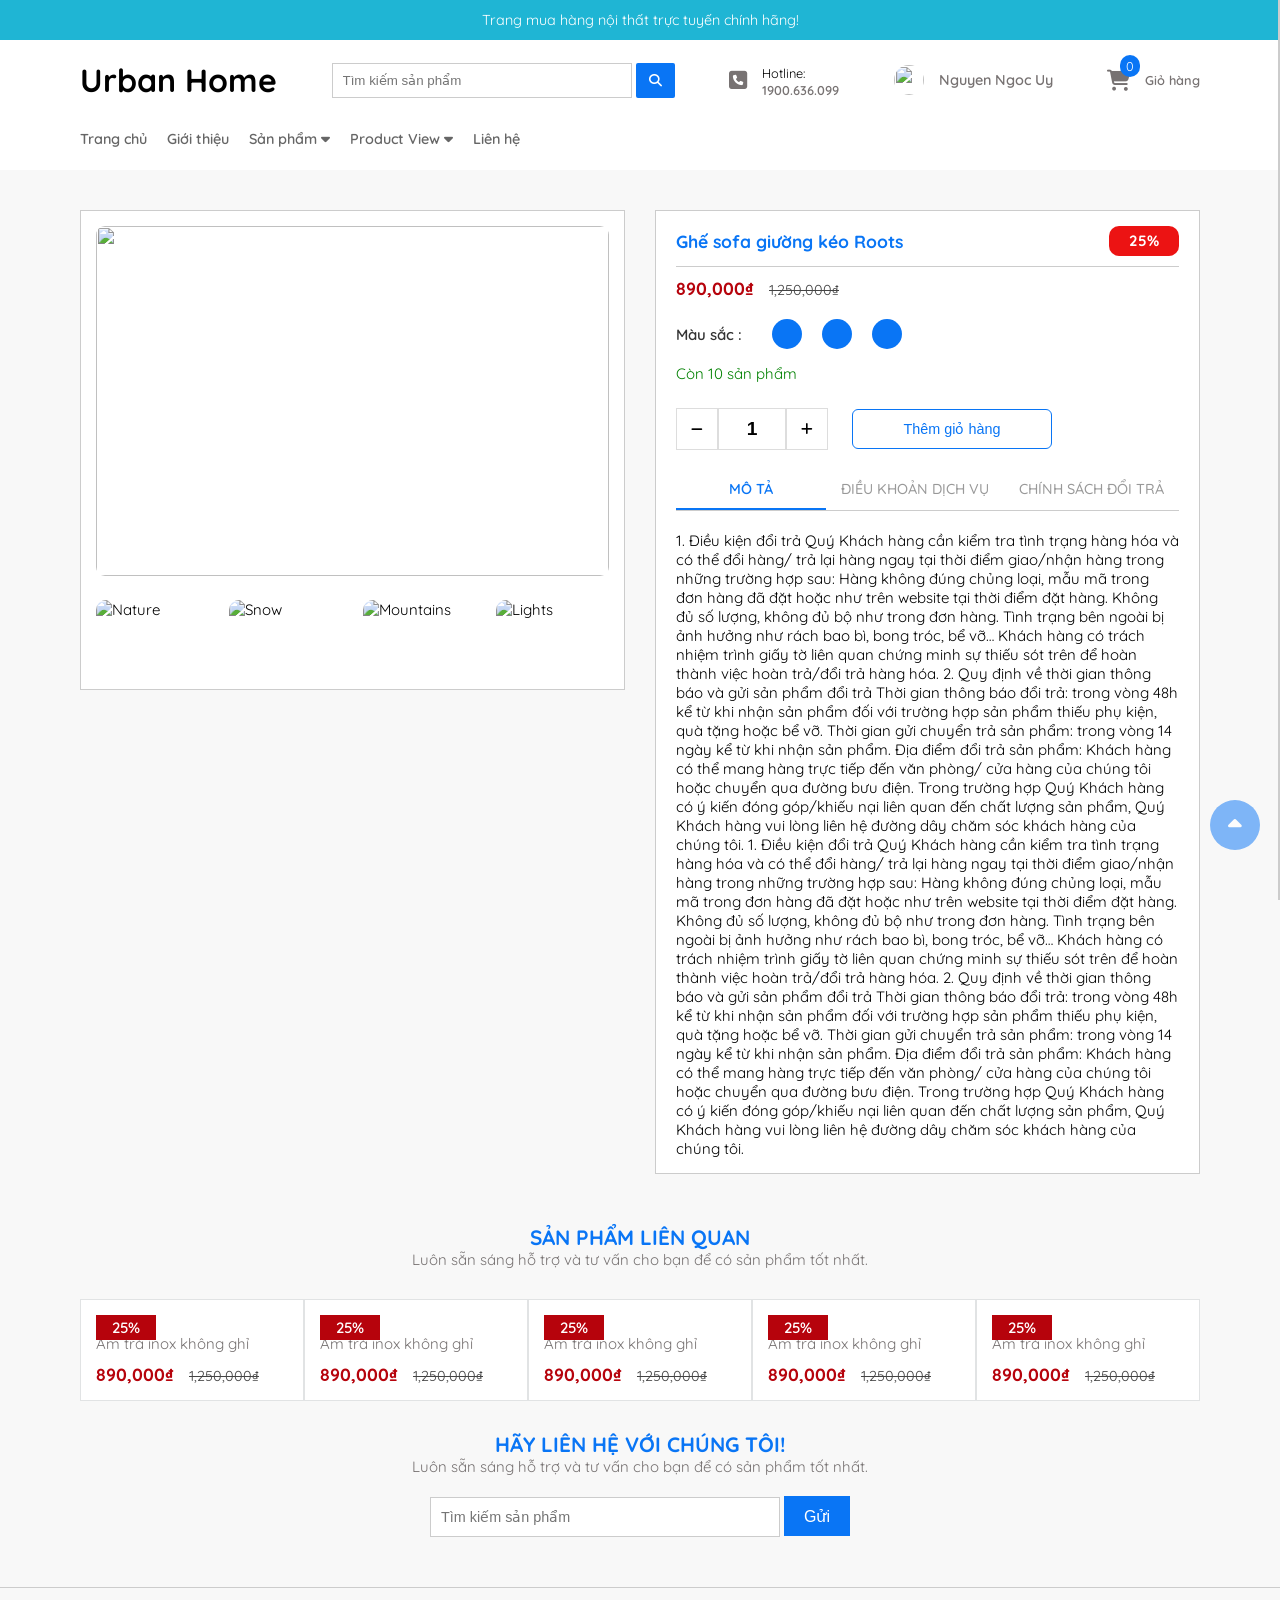
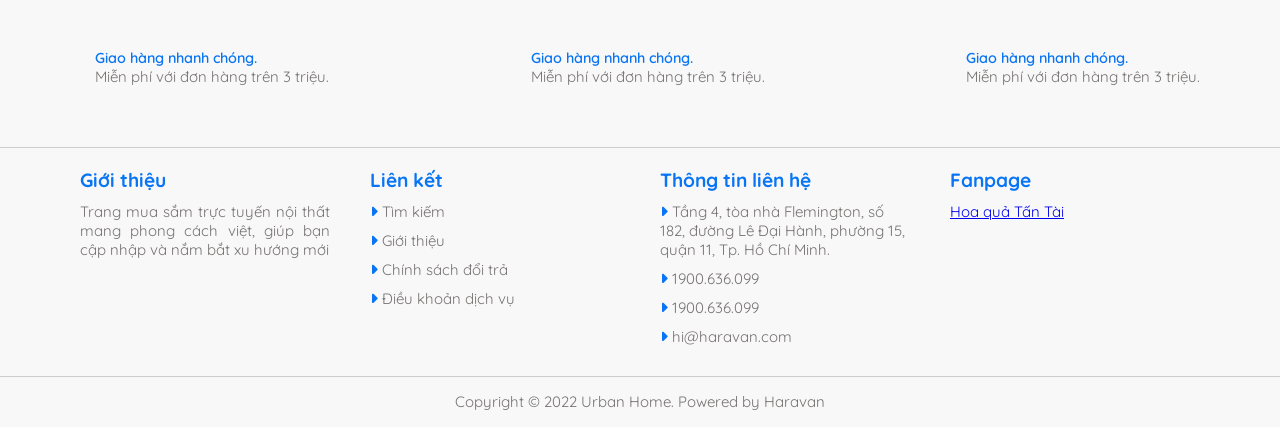
==== Cart.html @ 42815c76 "upload source code" ====
<!DOCTYPE html>
<html lang="en">

<head>
    <meta charset="UTF-8">
    <meta http-equiv="X-UA-Compatible" content="IE=edge">
    <meta name="viewport" content="width=device-width, initial-scale=1.0">
    <title>Document</title>
    <link rel="stylesheet" href="./assets/Css/base.css">
    <link rel="stylesheet" href="./assets/Css/cart.css">
    <link rel="stylesheet" href="./assets/Css/Product-detail.css">
    <link rel="stylesheet" href="./assets/Css/dropdown.css">
    <link rel="stylesheet" href="https://cdnjs.cloudflare.com/ajax/libs/font-awesome/6.1.1/css/all.min.css"
        integrity="sha512-KfkfwYDsLkIlwQp6LFnl8zNdLGxu9YAA1QvwINks4PhcElQSvqcyVLLD9aMhXd13uQjoXtEKNosOWaZqXgel0g=="
        crossorigin="anonymous" referrerpolicy="no-referrer" />
    <link rel="preconnect" href="https://fonts.googleapis.com">
    <link rel="preconnect" href="https://fonts.gstatic.com" crossorigin>
    <link rel="preconnect" href="https://fonts.googleapis.com">
    <link rel="preconnect" href="https://fonts.gstatic.com" crossorigin>
    <link href="https://fonts.googleapis.com/css2?family=Quicksand&display=swap" rel="stylesheet">
    <script async defer crossorigin="anonymous" src="https://connect.facebook.net/vi_VN/sdk.js#xfbml=1&version=v14.0"
        nonce="vWDw95v7"></script>

</head>

<body>
    <div id="fb-root"></div>
    <div class="container">
        <header class="header">
            <div class="header-top">
                <p>Trang mua hàng nội thất trực tuyến chính hãng!</p>
            </div>
            <div class="header-main padding-container">
                <div class="header-main_log">
                    <span>Urban Home</span>
                </div>
                <form action="" class="header-search_form-box">
                    <input class="header-search_form-input" type="text" placeholder="Tìm kiếm sản phẩm">
                    <button class="header-search_btn-primary"><i class="fa-solid fa-magnifying-glass"></i></button>
                </form>
                <div class="header-phone header-main_sub">
                    <p><i class="fa-solid icon fa-square-phone"></i></p>
                    <div class="">
                        <span>Hotline:</span>
                        <br>
                        <p>1900.636.099
                        </p>
                    </div>
                </div>
                <!-- <div class="header-login  header-main_sub">
                    <p><i class="fa-solid icon fa-user"></i></p>
                    <div class="">
                        <span><a href="">Đăng nhập</a>/<a href="">Đăng ký</a></span>
                        <br>
                        <p>Tài khoản của tôi <i class="fa-solid fa-caret-down"></i>
                        </p>
                    </div>
                </div> -->
                <div class="header-login   dropdown">
                    <div onclick="dropdown()"  class="header-main_sub dropbtn">
                        <img class="header-info-user-img"
                            src="https://encrypted-tbn0.gstatic.com/images?q=tbn:ANd9GcTYmkp9a2rrD1Sskb9HLt5mDaTt4QaIs8CcBg&usqp=CAU"
                            alt="">
                        <div class="header-info-user-name" style="margin-left: 15px;">
                            <p>Nguyen Ngoc Uy</p>
                        </div>
                    </div>
                    <div id="myDropdown" class="dropdown-content">
                        <a href="#">Thông tin</a>
                        <a href="#">Hoá đơn</a>
                        <a href="#">Đăng xuất</a>
                    </div>
                </div>

                <div onclick="openNav()" class="header-cart header-main_sub">
                    <div class="header-icon-cart">
                        <p><i class="fa-solid icon fa-cart-shopping"></i></p>
                        <span>0</span>
                    </div>
                    <div class="">
                        <p>Giỏ hàng
                        </p>
                    </div>
                </div>
                <div id="mySidenav" class="sidenav cart-list-info">
                    <a href="javascript:void(0)" class="closebtn" onclick="closeNav()">&times;</a>
                    <div class="" style="padding: 0px 20px ;border-top:1px solid #ccc;">
                        <h4 style="margin-top: 10px;">Tổng số : 10</h4>
                        <div class="cart-list-item">
                            <img class="cart-list-item-img "
                                src="https://product.hstatic.net/1000409762/product/sp11-2_d58d2329380c41f1885a093a5cf2f27c_large.jpg"
                                alt="">
                            <div class="">
                                <p class="cart-list-item-name">Ghế sofa giường kéo Roots</p>
                                <p class="cart-list-item-price">890,000₫ <span>(4)</span></p>
                            </div>
                            <a href="" class="btn-cart-delete"><i class="fa-solid fa-trash-can"></i></a>
                        </div>
                        <div class="cart-list-item">
                            <img class="cart-list-item-img "
                                src="https://product.hstatic.net/1000409762/product/sp11-2_d58d2329380c41f1885a093a5cf2f27c_large.jpg"
                                alt="">
                            <div class="">
                                <p class="cart-list-item-name">Ghế sofa giường kéo Roots</p>
                                <p class="cart-list-item-price">890,000₫ <span>(4)</span></p>
                            </div>
                            <a href="" class="btn-cart-delete"><i class="fa-solid fa-trash-can"></i></a>
                        </div>
                        <div class="cart-list-item">
                            <img class="cart-list-item-img "
                                src="https://product.hstatic.net/1000409762/product/sp11-2_d58d2329380c41f1885a093a5cf2f27c_large.jpg"
                                alt="">
                            <div class="">
                                <p class="cart-list-item-name">Ghế sofa giường kéo Roots</p>
                                <p class="cart-list-item-price">890,000₫ <span>(4)</span></p>
                            </div>
                            <a href="" class="btn-cart-delete"><i class="fa-solid fa-trash-can"></i></a>
                        </div>
                        <div class="cart-list-item">
                            <img class="cart-list-item-img "
                                src="https://product.hstatic.net/1000409762/product/sp11-2_d58d2329380c41f1885a093a5cf2f27c_large.jpg"
                                alt="">
                            <div class="">
                                <p class="cart-list-item-name">Ghế sofa giường kéo Roots</p>
                                <p class="cart-list-item-price">890,000₫ <span>(4)</span></p>
                            </div>
                            <a href="" class="btn-cart-delete"><i class="fa-solid fa-trash-can"></i></a>
                        </div>
                        <button class="cart-list-view">Xem giỏ hàng </button>
                    </div>
                </div>
            </div>
            <div class="header-menu padding-container">
                <ul class="header-menu_list">
                    <li class="header-menu-item"><a href="" class="header-menu-item-link">Trang chủ </a></li>
                    <li class="header-menu-item"><a href="" class="header-menu-item-link">Giới thiệu</a></li>
                    <li class="header-menu-item"><a href="" class="header-menu-item-link">Sản phẩm <i
                                class="fa-solid fa-caret-down"></i></a></li>
                    <li class="header-menu-item"><a href="" class="header-menu-item-link">Product View <i
                                class="fa-solid fa-caret-down"></i></a></li>
                    <li class="header-menu-item"><a href="" class="header-menu-item-link">Liên hệ</a></li>
                </ul>
            </div>
        </header>

        <div class="content">
            <div class="content-product-info_box padding-container">
                <div class="content-product-info_left">
                    <div class="container-product-image_box">
                        <img id="expandedImg"
                            src="https://encrypted-tbn0.gstatic.com/images?q=tbn:ANd9GcRdwyMFRcoKj1kEEiDpD_S-Vh6rsVxsL3rCxg&usqp=CAU"
                            style="width:100%">
                        <div class="content-product_info-row">
                            <div class="column">
                                <img src="https://encrypted-tbn0.gstatic.com/images?q=tbn:ANd9GcRdwyMFRcoKj1kEEiDpD_S-Vh6rsVxsL3rCxg&usqp=CAU"
                                    alt="Nature" style="width:100%" onclick="myFunction(this);">
                            </div>
                            <div class="column">
                                <img src="https://encrypted-tbn0.gstatic.com/images?q=tbn:ANd9GcRwGPF8X5lgcLBtUZUXV9kPPpfw7IuIsTq3uQ&usqp=CAU"
                                    alt="Snow" style="width:100%" onclick="myFunction(this);">
                            </div>
                            <div class="column">
                                <img src="https://encrypted-tbn0.gstatic.com/images?q=tbn:ANd9GcTx4Ej3sddJTqtqN48tLwfcukxY-e70Aev4Dw&usqp=CAU"
                                    alt="Mountains" style="width:100%" onclick="myFunction(this);">
                            </div>
                            <div class="column">
                                <img src="https://encrypted-tbn0.gstatic.com/images?q=tbn:ANd9GcT4qPmyou8HM0n-ia6ZoZYnSPZDyiyfE1Rxlw&usqp=CAU"
                                    alt="Lights" style="width:100%" onclick="myFunction(this);">
                            </div>
                        </div>
                    </div>
                </div>
                <div class="content-product-info_right">
                    <div class="header-product-info_right">
                        <h3 class="product-name">Ghế sofa giường kéo Roots</h3>
                        <div class="product-sale">25%</div>
                    </div>
                    <div class="product-item_price-wraper">
                        <div class="product-price-main">
                            890,000₫
                        </div>
                        <div class="product-price_sale color-text">
                            1,250,000₫
                        </div>
                    </div>
                    <div class="product-atribute_box">
                        <p>Màu sắc : </p>
                        <ul class="product-atribute_list-color">
                            <li></li>
                            <li></li>
                            <li></li>
                        </ul>
                    </div>
                    <p class="alert-product-number">Còn 10 sản phẩm</p>
                    <div class="">
                        <div class="number-input">
                            <button onclick="this.parentNode.querySelector('input[type=number]').stepDown()"
                                class="minus"><i class="fa-solid fa-minus"></i></button>
                            <input class="quantity" min="0" name="quantity" value="1" type="number">
                            <button onclick="this.parentNode.querySelector('input[type=number]').stepUp()"
                                class="plus"><i class="fa-solid fa-plus"></i></button>
                        </div>
                        <button class="btn-add-to-cart">Thêm giỏ hàng</button>
                    </div>
                    <div class="tabs1">
                        <div class="tab-item active tablinks" id="defaultOpen" onclick="openCity(event, 'London')">Mô tả
                        </div>
                        <div class="tab-item tablinks" onclick="openCity(event, 'Paris')">
                            ĐIỀU KHOẢN DỊCH VỤ</div>
                        <div class="tab-item tablinks" onclick="openCity(event, 'Tokyo')">
                            CHÍNH SÁCH ĐỔI TRẢ</div>
                    </div>
                    <div id="London" class="tabcontent">
                        1. Điều kiện đổi trả

                        Quý Khách hàng cần kiểm tra tình trạng hàng hóa và có thể đổi hàng/ trả lại hàng ngay tại thời
                        điểm giao/nhận hàng trong những trường hợp sau:

                        Hàng không đúng chủng loại, mẫu mã trong đơn hàng đã đặt hoặc như trên website tại thời điểm đặt
                        hàng.
                        Không đủ số lượng, không đủ bộ như trong đơn hàng.
                        Tình trạng bên ngoài bị ảnh hưởng như rách bao bì, bong tróc, bể vỡ…
                        Khách hàng có trách nhiệm trình giấy tờ liên quan chứng minh sự thiếu sót trên để hoàn thành
                        việc hoàn trả/đổi trả hàng hóa.



                        2. Quy định về thời gian thông báo và gửi sản phẩm đổi trả

                        Thời gian thông báo đổi trả: trong vòng 48h kể từ khi nhận sản phẩm đối với trường hợp sản phẩm
                        thiếu phụ kiện, quà tặng hoặc bể vỡ.
                        Thời gian gửi chuyển trả sản phẩm: trong vòng 14 ngày kể từ khi nhận sản phẩm.
                        Địa điểm đổi trả sản phẩm: Khách hàng có thể mang hàng trực tiếp đến văn phòng/ cửa hàng của
                        chúng tôi hoặc chuyển qua đường bưu điện.
                        Trong trường hợp Quý Khách hàng có ý kiến đóng góp/khiếu nại liên quan đến chất lượng sản phẩm,
                        Quý Khách hàng vui lòng liên hệ đường dây chăm sóc khách hàng của chúng tôi.
                        1. Điều kiện đổi trả

                        Quý Khách hàng cần kiểm tra tình trạng hàng hóa và có thể đổi hàng/ trả lại hàng ngay tại thời
                        điểm giao/nhận hàng trong những trường hợp sau:

                        Hàng không đúng chủng loại, mẫu mã trong đơn hàng đã đặt hoặc như trên website tại thời điểm đặt
                        hàng.
                        Không đủ số lượng, không đủ bộ như trong đơn hàng.
                        Tình trạng bên ngoài bị ảnh hưởng như rách bao bì, bong tróc, bể vỡ…
                        Khách hàng có trách nhiệm trình giấy tờ liên quan chứng minh sự thiếu sót trên để hoàn thành
                        việc hoàn trả/đổi trả hàng hóa.



                        2. Quy định về thời gian thông báo và gửi sản phẩm đổi trả

                        Thời gian thông báo đổi trả: trong vòng 48h kể từ khi nhận sản phẩm đối với trường hợp sản phẩm
                        thiếu phụ kiện, quà tặng hoặc bể vỡ.
                        Thời gian gửi chuyển trả sản phẩm: trong vòng 14 ngày kể từ khi nhận sản phẩm.
                        Địa điểm đổi trả sản phẩm: Khách hàng có thể mang hàng trực tiếp đến văn phòng/ cửa hàng của
                        chúng tôi hoặc chuyển qua đường bưu điện.
                        Trong trường hợp Quý Khách hàng có ý kiến đóng góp/khiếu nại liên quan đến chất lượng sản phẩm,
                        Quý Khách hàng vui lòng liên hệ đường dây chăm sóc khách hàng của chúng tôi.
                    </div>

                    <div id="Paris" class="tabcontent">
                        <h3>Paris</h3>
                        <p>Paris is the capital of France.</p>
                    </div>

                    <div id="Tokyo" class="tabcontent">
                        <h3>Tokyo</h3>
                        <p>Tokyo is the capital of Japan.</p>
                    </div>
                </div>
            </div>
            <h3 class="commom-title product-related_title text-center">
                SẢN PHẨM LIÊN QUAN
            </h3>
            <p class="text-center color-text">Luôn sẵn sáng hỗ trợ và tư vấn cho bạn để có sản phẩm tốt nhất.</p>
            <div class="product-related_box padding-container product-list_box">
                <div class="product-item">
                    <div class="product-item_img-box">
                        <img class="w-100"
                            src="https://product.hstatic.net/1000409762/product/sp12-1_5316e032a8b0403b8fe26c4cd6bef167_large.jpg"
                            alt="">
                        <div class="product-item_percent">25%</div>
                        <div class="product-item_icon">
                            <i class="fa-solid fa-magnifying-glass-plus"></i>
                        </div>
                    </div>
                    <p class="product-item_name"><a href="">Ấm trà inox không ghỉ</a></p>
                    <div class="product-item_price-wraper">
                        <div class="product-price-main">
                            890,000₫
                        </div>
                        <div class="product-price_sale">
                            1,250,000₫
                        </div>
                    </div>
                </div>
                <div class="product-item">
                    <div class="product-item_img-box">
                        <img class="w-100"
                            src="https://product.hstatic.net/1000409762/product/sp12-1_5316e032a8b0403b8fe26c4cd6bef167_large.jpg"
                            alt="">
                        <div class="product-item_percent">25%</div>
                        <div class="product-item_icon">
                            <i class="fa-solid fa-magnifying-glass-plus"></i>
                        </div>
                    </div>
                    <p class="product-item_name"><a href="">Ấm trà inox không ghỉ</a></p>
                    <div class="product-item_price-wraper">
                        <div class="product-price-main">
                            890,000₫
                        </div>
                        <div class="product-price_sale">
                            1,250,000₫
                        </div>
                    </div>
                </div>
                <div class="product-item">
                    <div class="product-item_img-box">
                        <img class="w-100"
                            src="https://product.hstatic.net/1000409762/product/sp12-1_5316e032a8b0403b8fe26c4cd6bef167_large.jpg"
                            alt="">
                        <div class="product-item_percent">25%</div>
                        <div class="product-item_icon">
                            <i class="fa-solid fa-magnifying-glass-plus"></i>
                        </div>
                    </div>
                    <p class="product-item_name"><a href="">Ấm trà inox không ghỉ</a></p>
                    <div class="product-item_price-wraper">
                        <div class="product-price-main">
                            890,000₫
                        </div>
                        <div class="product-price_sale">
                            1,250,000₫
                        </div>
                    </div>
                </div>
                <div class="product-item">
                    <div class="product-item_img-box">
                        <img class="w-100"
                            src="https://product.hstatic.net/1000409762/product/sp12-1_5316e032a8b0403b8fe26c4cd6bef167_large.jpg"
                            alt="">
                        <div class="product-item_percent">25%</div>
                        <div class="product-item_icon">
                            <i class="fa-solid fa-magnifying-glass-plus"></i>
                        </div>
                    </div>
                    <p class="product-item_name"><a href="">Ấm trà inox không ghỉ</a></p>
                    <div class="product-item_price-wraper">
                        <div class="product-price-main">
                            890,000₫
                        </div>
                        <div class="product-price_sale">
                            1,250,000₫
                        </div>
                    </div>
                </div>
                <div class="product-item">
                    <div class="product-item_img-box">
                        <img class="w-100"
                            src="https://product.hstatic.net/1000409762/product/sp12-1_5316e032a8b0403b8fe26c4cd6bef167_large.jpg"
                            alt="">
                        <div class="product-item_percent">25%</div>
                        <div class="product-item_icon">
                            <i class="fa-solid fa-magnifying-glass-plus"></i>
                        </div>
                    </div>
                    <p class="product-item_name"><a href="">Ấm trà inox không ghỉ</a></p>
                    <div class="product-item_price-wraper">
                        <div class="product-price-main">
                            890,000₫
                        </div>
                        <div class="product-price_sale">
                            1,250,000₫
                        </div>
                    </div>
                </div>
            </div>
        </div>


        <footer class="footer">
            <header class="header-footer">
                <h3 class="commom-title text-center">
                    HÃY LIÊN HỆ VỚI CHÚNG TÔI!
                </h3>
                <p class="text-center color-text">Luôn sẵn sáng hỗ trợ và tư vấn cho bạn để có sản phẩm tốt nhất.</p>
                <div class="header-footer-form-box text-center">
                    <input placeholder="Tìm kiếm sản phẩm" class="header-footer-form-input" type="text">
                    <button class="header-footer-form-btn">Gửi</button>
                </div>
            </header>
            <div class="footer-intro-box padding-container">
                <div class="footer-intro-item">
                    <img src="https://theme.hstatic.net/1000409762/1000752712/14/policy_icon_1.png?v=10" alt="">
                    <div class="footer-intro-item-info">
                        <p>Giao hàng nhanh chóng.</p>

                        <span>Miễn phí với đơn hàng trên 3 triệu.</span>
                    </div>
                </div>
                <div class="footer-intro-item">
                    <img src="https://theme.hstatic.net/1000409762/1000752712/14/policy_icon_1.png?v=10" alt="">
                    <div class="footer-intro-item-info">
                        <p>Giao hàng nhanh chóng.</p>

                        <span>Miễn phí với đơn hàng trên 3 triệu.</span>
                    </div>
                </div>
                <div class="footer-intro-item">
                    <img src="https://theme.hstatic.net/1000409762/1000752712/14/policy_icon_1.png?v=10" alt="">
                    <div class="footer-intro-item-info">
                        <p>Giao hàng nhanh chóng.</p>

                        <span>Miễn phí với đơn hàng trên 3 triệu.</span>
                    </div>
                </div>
            </div>
            <div class="header-footer_main padding-container">
                <div class="header-footer_description">
                    <h4 class="title-header color-primary">Giới thiệu</h4>
                    <p class="color-text" style="text-align:justify ;">Trang mua sắm trực tuyến nội thất mang phong cách
                        việt, giúp bạn cập nhập và nắm bắt xu hướng mới</p>
                    <img src="https://theme.hstatic.net/1000409762/1000752712/14/logo_bct.png?v=10" alt="">
                </div>
                <div class="header-footer_contact">
                    <h4 class="title-header color-primary">Liên kết</h4>
                    <ul class="header-contact_list">
                        <li class="li color-text"><i class="fa-solid fa-caret-right"></i> Tìm kiếm</li>
                        <li class="li color-text"><i class="fa-solid fa-caret-right"></i> Giới thiệu</li>
                        <li class="li color-text"><i class="fa-solid fa-caret-right"></i> Chính sách đổi trả</li>
                        <li class="li color-text"><i class="fa-solid fa-caret-right"></i> Điều khoản dịch vụ</li>
                    </ul>
                </div>
                <div class="header-description color-primary">
                    <h4 class="title-header">Thông tin liên hệ</h4>
                    <ul class="header-contact_list">
                        <li class="li color-text"><i class="fa-solid fa-caret-right"></i> Tầng 4, tòa nhà Flemington, số
                            182, đường Lê Đại Hành, phường 15, quận 11, Tp. Hồ Chí Minh.</li>
                        <li class="li color-text"><i class="fa-solid fa-caret-right"></i> 1900.636.099</li>
                        <li class="li color-text"><i class="fa-solid fa-caret-right"></i> 1900.636.099</li>
                        <li class="li color-text"><i class="fa-solid fa-caret-right"></i> hi@haravan.com</li>
                    </ul>
                </div>
                <div class="header-description color-primary">
                    <h4 class="title-header">Fanpage</h4>
                    <div class="fb-page"
                        data-href="https://www.facebook.com/Hoa-qu&#x1ea3;-T&#x1ea5;n-T&#xe0;i-107752811511572/"
                        data-tabs="timeline" data-width="250" data-height="150" data-small-header="false"
                        data-adapt-container-width="false" data-hide-cover="false" data-show-facepile="false">
                        <blockquote cite="https://www.facebook.com/Hoa-qu&#x1ea3;-T&#x1ea5;n-T&#xe0;i-107752811511572/"
                            class="fb-xfbml-parse-ignore"><a
                                href="https://www.facebook.com/Hoa-qu&#x1ea3;-T&#x1ea5;n-T&#xe0;i-107752811511572/">Hoa
                                quả Tấn Tài</a></blockquote>
                    </div>
                </div>
            </div>
            <div class="footer-end">
                <p class="color-text text-center">Copyright © 2022 Urban Home. Powered by Haravan</p>
            </div>
        </footer>
        
       <div class="list-contact-icon-box">
         <ul class="list-contact-icon">
            <li class="bg-phone"><i class="fa-solid fa-phone"></i></li>
            <li class="bg-facebook"><i class="fa-brands fa-facebook-f"></i></li>
            <li class="bg-youtobe"><i class="fa-brands fa-youtube"></i></li>
            <li class="bg-twiter"><i class="fa-brands fa-twitter"></i></li>
        </ul>
       </div>
    </div>
    <div id="backTop">
        <i class="fa-solid fa-caret-up"></i>
    </div>
    <script src="https://code.jquery.com/jquery-3.6.0.js" integrity="sha256-H+K7U5CnXl1h5ywQfKtSj8PCmoN9aaq30gDh27Xc0jk=" crossorigin="anonymous"></script>

    <script src="./assets/js/tab-slider.js"></script>
    <script src="./assets/js/tab-component.js"></script>
    <script src="./assets/js/list-cart.js"></script>
    <script src="./assets/js/click-dropdown.js"></script>
    <script src="./assets/js/back-top.js"></script>
</body>

</html>
---- assets/Css/base.css ----
* {
    margin: 0;
    padding: 0;
    box-sizing: border-box;
}

body {
    font-size: 15px;
    font-family: 'Quicksand', sans-serif;
    /* height: 2000px; */
    /* position: relative; */

}

:root {
    --color-primary: #0975f5;
    --color-sub: #1fb5d4;
    --color-black: #000;
    --color-white: #ffff;
    --color-container: #F8F8F8;
    --color-text: rgb(119, 114, 114);
}

.header-cart {
    cursor: pointer;
}


.w-100 {
    width: 100%;
}

.h-100 {
    width: 100%;
}

.padding-container {
    padding: 0px 80px;
}

.text-center {
    text-align: center;
}

.color-primary {
    color: var(--color-primary);
}

.color-text {
    color: var(--color-text);
}

.commom-title {
    font-weight: bold;
    color: var(--color-primary);
    font-size: 1.3rem;
    text-transform: uppercase;
}

.commom-text {
    font-weight: bold;
    color: var(--color-primary);
    font-size: 1.2rem;
    text-align: center;
}


/* HEADER */
.header-top {
    background-color: var(--color-sub);
    height: 40px;
    color: var(--color-white);
    text-align: center;
    line-height: 40px;
    font-size: 0.9rem;
}

.header-main {
    height: 80px;
    display: flex;
    justify-content: space-between;
    align-items: center;
}

.header-main_log {
    font-size: 2rem;
    font-weight: bold;
}

.header-search_form-box {
    position: relative;
}

.header-search_form-input:focus {
    outline: none;
}

.header-search_form-input:focus .product-result-search {
    overflow: visible;
}

.header-search_form-input {
    width: 300px;
    height: 35px;
    border: 1px solid #ccc;
    padding-left: 10px;
}

.header-info-user-img {
    width: 30px;
    height: 30px;
    border-radius: 50px;
}

.product-result-search {
    position: absolute;
    top: 35px;
    width: 100%;
    background-color: var(--color-white);
    height: 320px;
    overflow-y: auto;
    z-index: 1;
    display: none;
}

.product-result-search::-webkit-scrollbar {
    width: 3px;
    background-color: rgb(235, 232, 232);
}

::-webkit-scrollbar-thumb {
    background-color: #666;
    border-radius: 6px;
}

.product-search-item-img {
    width: 60px;
    object-fit: cover;
    height: 40px;
    border-radius: 50px;
}

.product-search-item {
    display: flex;
    justify-content: space-between;
    align-items: center;
    padding: 10px;
    border: 1px solid #ccc;
}

.product-search-item:hover {
    background-color: rgb(219, 218, 218);
    cursor: pointer;
}

.product-search-item-name {
    display: -webkit-box;
    -webkit-line-clamp: 1;
    -webkit-box-orient: vertical;
    overflow: hidden;
    width: 100%;
    text-overflow: ellipsis;
    margin-left: 15px;
}

.product-search-item-price {
    color: #8E0007;
}

.header-search_btn-primary {
    height: 35px;
    padding: 0px 13px;
    background-color: var(--color-primary);
    border: none;
    font-size: 0.8rem;
    color: var(--color-white);
    border-radius: 2px;
}

.header-main_sub {
    display: flex;
    align-items: center;
}

.header-main_sub .icon {
    font-size: 1.3rem;
    margin-right: 15px;
    color: var(--color-text);
}

.header-main_sub span {
    font-weight: 400;
    font-size: 0.8rem;
}

.header-main_sub p {
    font-weight: 600;
    font-size: 0.8rem;
    color: var(--color-text)
}

.header-info-user-name p {
    font-size: 0.9rem;
}

.header-info-user-name p:hover {
    cursor: pointer;
    color: var(--color-primary)
}

.header-icon-cart {
    position: relative;
}

.header-icon-cart span {
    padding: 3px 6px;
    background-color: var(--color-primary);
    position: absolute;
    top: -15px;
    border-radius: 40px;
    right: 5px;
    color: var(--color-white);
}

.header-menu {
    height: 40px;
    margin-top: 10px;
}

.header-menu_list {
    list-style-type: none;
    display: flex;
    justify-content: start;
    align-items: center;
}

.header-menu-item {
    font-size: 0.9rem;
    font-weight: 600;
    margin-right: 20px;
}

.header-menu-item-link {
    text-decoration: none;
    color: #666;
}

/* FOOTER */
.header-footer {
    border-bottom: 1px solid #ccc;
    padding: 30px 0px;
}

.footer {
    background-color: var(--color-container);
}

.header-footer-form-box {
    margin: 20px 0px;

}

.header-footer-form-input {
    width: 350px;
    height: 40px;
    padding-left: 10px;
    font-size: 0.9rem;
    border: 1px solid #ccc;
}


.product-search-item {
    display: flex;
}

.header-footer-form-btn {
    height: 40px;
    padding: 0px 20px;
    font-size: 1rem;
    background-color: var(--color-primary);
    color: #ffff;
    border: none;
}

.footer-intro-box {
    display: flex;
    justify-content: space-between;
    height: 160px;
    align-items: center;
    border-bottom: 1px solid #ccc;
}

.footer-intro-item {
    display: flex;
    justify-content: center;
    align-items: center;
}

.footer-intro-item img {
    margin-right: 15px;
}

.footer-intro-item p {
    font-size: 0.9rem;
    color: var(--color-primary);
    font-weight: 600;
}

.footer-intro-item span {
    font-weight: 400px;
    color: var(--color-text);
}

/* -------- */

.header-footer_main {
    display: grid;
    grid-template-columns: repeat(4, 1fr);
    /* padding: 30px; */
    grid-gap: 40px;
    padding: 20px 80px;
    border-bottom: 1px solid #ccc;
}

.title-header {
    font-size: 1.2rem;
    margin-bottom: 10px;
}

.header-footer_description img {
    height: 70px;
}

.header-contact_list {
    list-style-type: none;
}

.header-contact_list li {
    margin-bottom: 10px;
}


.header-contact_list i {
    color: var(--color-primary);
}

.footer-end {
    height: 50px;
}

.footer-end p {
    line-height: 50px;
}

#backTop {
    position: fixed;
    bottom: 50px;
    right: 20px;
    width: 50px;
    height: 50px;
    background-color: var(--color-primary);
    border-radius: 50px;
    text-align: center;
    line-height: 50px;
    font-size: 22px;
    color: var(--color-white);
    cursor: pointer;
}

/* --------------- */

.list-contact-icon-box {
    position: fixed;
    bottom: 200px;
    left: 15px;
    /* transform: translateX(-100px); */
    /* transition: all ease-in-out 0.3s; */
}

.list-contact-icon {
    list-style-type: none;
}

.list-contact-icon li {
    width: 50px;
    height: 50px;
    /* background-color: red; */
    margin-bottom: 30px;
    text-align: center;
    line-height: 50px;
    color: var(--color-white);
    border-radius: 50px;
}

.list-contact-icon li:hover{
    cursor: pointer;
}

.bg-facebook {
    background-color: #4267B2;
}

.bg-phone{
    background-color: #EF5B0C;
}

.bg-youtobe{
    background-color: #EB1D36;
}

.bg-twiter{
    background-color: #3AB0FF;
}
---- assets/Css/cart.css ----
.sidenav {
    height: 100%;
    width: 0;
    position: fixed;
    z-index: 1;
    top: 0;
    right: 0;
    background-color: var(--color-white);
    overflow-x: hidden;
    transition: 0.5s;
    padding-top: 60px;
    border-left: 2px solid #ccc;
  }
  

  .cart-list-info{
    /* padding: 70px 20px; */
  }

  .cart-list-item-name{
    color: #444;
    font-weight: bold;
    display: -webkit-box;
    -webkit-line-clamp: 1;
    -webkit-box-orient: vertical;
    overflow: hidden;
    width: 100%;
    text-overflow: ellipsis;
  }
  
  .sidenav .closebtn {
    position: absolute;
    top: 0;
    left:-70px;
    font-size: 40px;
    color: var(--color-black);
    margin-left: 50px;
    padding: 8px 8px 8px 32px;
    text-decoration: none;
    transition: 0.3s;
  }

  .cart-list-item-img {
    width: 50px;
    height: 50px;
    object-fit: cover;
  }

  .cart-list-item{
    border-bottom: 1px solid #ccc;
    padding: 10px 0px;
  }

  .btn-cart-delete{
    background-color: #8E0007;
    /* padding: 5px ; */
    font-size: 20px;
    color: var(--color-white);
    width: 35px;
    height: 40px;
    text-align: center;
    line-height: 40px;
    border-radius: 5px;
  }

  .btn-cart-delete:hover{
    opacity: 0.8;
  }

  .cart-list-item{
    display: flex;
    justify-content: space-between;
  }

  .cart-list-view{
    padding: 15px 0px;
    margin-top: 20px;
    width: 100%;
    border: 1px solid var(--color-primary);
    /* background-color: var(--); */
    border-radius: 6px;
    background-color: var(--color-white);
    font-size: 0.9rem;
    cursor: pointer;
    color: var(--color-primary);
    transition: all ease-in-out 0.3s;
  }

  .cart-list-view:hover{
    background-color: var(--color-primary);
    color: var(--color-white);
    transition: all ease-in-out 0.3s;
  }
---- assets/Css/Product-detail.css ----
.content {
  background-color: var(--color-container);
  padding-top: 40px;
}

.content-product-info_box,
.container-product-image_box {
  position: relative;
}

.container-product-image_box img {
  height: 350px;
  object-fit: cover;
}

#expandedImg {
  border-radius: 9px;
}

.content-product-info_left {
  background-color: var(--color-white);
  padding: 15px;
  border: 1px solid #ccc;
  position: -webkit-sticky;
  position: sticky;
  top: 30px;
  height: 480px;
}

.content-product-info_box {
  display: grid;
  grid-template-columns: repeat(2, 1fr);
  grid-gap: 30px;
}

.content-product_info-row {
  display: grid;
  grid-template-columns: repeat(4, 1fr);
  grid-gap: 20px;
  margin-top: 20px;
}

.content-product_info-row .column img {
  height: 100%;
  object-fit: cover;

  transition: all ease-in 0.3s;

}

.content-product_info-row .column {
  transform: scale(1);
  overflow: hidden;
  width: 100%;
  height: 70px;
  border-radius: 10px;
}

.content-product_info-row img:hover {
  transform: scale(1.2);
  transition: all ease-in 0.3s;
  cursor: pointer;
  opacity: 0.7;
}

/* ----------------- */

.content-product-info_right {
  border: 1px solid #ccc;
  background-color: var(--color-white);
  padding: 15px 20px;
}

.product-name {
  color: var(--color-primary)
}

.product-item_price-wraper .product-price-main {
  color: #f70915;
  font-weight: 700;
  font-size: 1.3rem;
}

.product-item_price-wraper .product-price_sale {
  margin-left: 15px;
  font-size: 0.9rem;
  margin-top: 4px;
  text-decoration: line-through;
  color: #444;
}

.product-item_price-wraper {
  display: flex;
  justify-content: start;
  margin-top: 10px;
}

.header-product-info_right {
  display: flex;
  justify-content: space-between;
  align-items: center;
  padding-bottom: 10px;
  border-bottom: 1px solid #ccc;
}

.product-sale {
  width: 70px;
  height: 30px;
  background-color: rgb(236, 19, 19);
  text-align: center;
  line-height: 30px;
  color: var(--color-white);
  border-radius: 10px;
  font-weight: bolder;
}

.product-atribute_box {
  display: flex;
  justify-content: start;
  align-items: center;
  margin-top: 20px;
}

.product-atribute_box p {
  font-weight: 600;
  color: #333;

}

.product-atribute_list-color {
  display: flex;
  justify-content: start;
  list-style-type: none;
  margin-left: 30px;
}

.product-atribute_list-color li {
  width: 30px;
  height: 30px;
  background-color: var(--color-primary);
  margin-right: 20px;
  border-radius: 50px;
  cursor: pointer;
}

/*  */

input[type="number"] {
  -webkit-appearance: textfield;
  -moz-appearance: textfield;
  appearance: textfield;
}

input[type=number]::-webkit-inner-spin-button,
input[type=number]::-webkit-outer-spin-button {
  -webkit-appearance: none;
}

.number-input {
  border: 1px solid #ddd;
  display: inline-flex;
  margin: 10px 0px;
}

.number-input,
.number-input * {
  box-sizing: border-box;
}

.number-input button {
  outline: none;
  -webkit-appearance: none;
  background-color: transparent;
  border: none;
  align-items: center;
  justify-content: center;
  width: 40px;
  height: 40px;
  cursor: pointer;
  margin: 0;
  position: relative;
}

.number-input button:after {
  display: inline-block;
  position: absolute;
  font-family: "Font Awesome 5 Free";
  font-weight: 900;
  transform: translate(-50%, -50%) rotate(180deg);
}

.number-input button.plus:after {
  transform: translate(-50%, -50%) rotate(0deg);
}

.number-input input[type=number] {
  font-family: sans-serif;
  max-width: 70px;
  /* padding: 0px ; */
  border: solid #ddd;
  border-width: 0 2px;
  font-size: 1.2rem;
  height: 40px;
  font-weight: bold;
  text-align: center;
}

.alert-product-number {
  margin: 15px 0px;
  color: green;
}

.btn-add-to-cart {
  width: 200px;
  height: 40px;
  margin-left: 20px;
  background-color: #fff;
  border: 1px solid var(--color-primary);
  color: var(--color-primary);
  border-radius: 6px;
  font-size: 0.9rem;
  transition: all ease-in 0.3s;
}

.btn-add-to-cart:hover {
  background-color: var(--color-primary);
  color: var(--color-white);
  transition: all ease-in 0.3s;
  cursor: pointer;
}

/*  TAB */

.tabs1 {
  display: flex;
  margin-top: 10px;
  border-bottom: 1px solid #ccc;
}

.tabs1 .tab-item.active {
  color: var(--color-primary);
  border-bottom-color: currentColor;

  font-weight: 600;

}

.tabs1 .tab-item {
  white-space: nowrap;
  padding: 10px 15px;
  cursor: pointer;
  color: #999;
  text-transform: uppercase;
  font-weight: 500;
  flex: 1;
  font-size: 0.9rem;
  display: flex;
  align-items: center;
  justify-content: center;
  border-radius: inherit;
  border-bottom: 2px solid transparent;
}

.tabcontent {
  /* display: none; */
  margin-top: 20px;
}

/*  Image room */

.img-magnifier-glass {
  position: absolute;
  border: 3px solid #000;
  border-radius: 50%;
  cursor: none;
  /*Set the size of the magnifier glass:*/
  width: 100px;
  height: 100px;
}

.product-list_box {
  display: grid;
  margin-top: 30px;
  grid-template-columns: repeat(5, 1fr);
}

.product-item {
  /* border-right: 1px solid #e1e3e4;
  border-bottom: 1px solid #e1e3e4; */
  border: 1px solid #e1e3e4;
  background-color: #ffff;
  padding: 15px;
  cursor: pointer;
}

.product-item_name a:hover {
  color: var(--color-primary);
}

.product-item_name a {
  margin: 4px 0px;
  text-decoration: none;
  color: var(--color-text);
}

.product-item_price-wraper {
  display: flex;
  justify-content: start;
  margin-top: 10px;
}

.product-item_img-box {
  position: relative;
}

.product-item_price-wraper .product-price-main {
  color: #b6030c;
  font-weight: bold;
  font-size: 1.1rem;
}

.product-item_price-wraper .product-price_sale {
  margin-left: 15px;
  font-size: 0.9rem;
  margin-top: 4px;
  text-decoration: line-through;
  color: #444;
}

.product-item_percent {
  position: absolute;
  width: 60px;
  height: 25px;
  background-color: #b6030c;
  text-align: center;
  line-height: 25px;
  font-weight: 600;
  color: var(--color-white);
  top: 0;
  left: 0;
}

.product-item_icon {
  position: absolute;
  top: 40%;
  left: 37%;
  background-color: var(--color-white);
  height: 50px;
  width: 50px;
  text-align: center;
  line-height: 50px;
  border-radius: 50px;
  font-size: 1.2rem;
  transform: scale(0);
  transition: all ease 0.3s;
}

.product-item_img-box:hover .product-item_icon {
  transform: scale(1);
  transition: all ease 0.3s;
}

.product-item_icon:hover {
  background-color: var(--color-black);
  color: var(--color-white);
}

.header-content-box {
  display: grid;
  grid-template-columns: repeat(3, 1fr);
}

.selected-box {
  text-align: right;
}

.selected-box .select {
  width: 200px;
  height: 30px;
  padding-left: 5px;
  color: var(--color-text);
}

.selected-box .select:focus {
  outline: none;
  cursor: pointer;
}

.icon-open-filer-all {
  cursor: pointer;
}

.product-related_title{
  margin-top: 50px;
}
---- assets/Css/dropdown.css ----
/* The container <div> - needed to position the dropdown content */
  .dropdown {
    position: relative;
    display: inline-block;
  }
  
  /* Dropdown Content (Hidden by Default) */
  .dropdown-content {
    margin-top: 10px;
    display: none;
    position: absolute;
    background-color: #ffff;
    min-width: 160px;
    box-shadow: 0px 4px 6px 0px rgba(0,0,0,0.2);
    z-index: 1;
  }
  
  /* Links inside the dropdown */
  .dropdown-content a {
    color: black;
    padding: 12px 16px;
    text-decoration: none;
    display: block;
  }
  
  /* Change color of dropdown links on hover */
  .dropdown-content a:hover {background-color: #ddd}
  
  /* Show the dropdown menu (use JS to add this class to the .dropdown-content container when the user clicks on the dropdown button) */
  .show {display:block;}
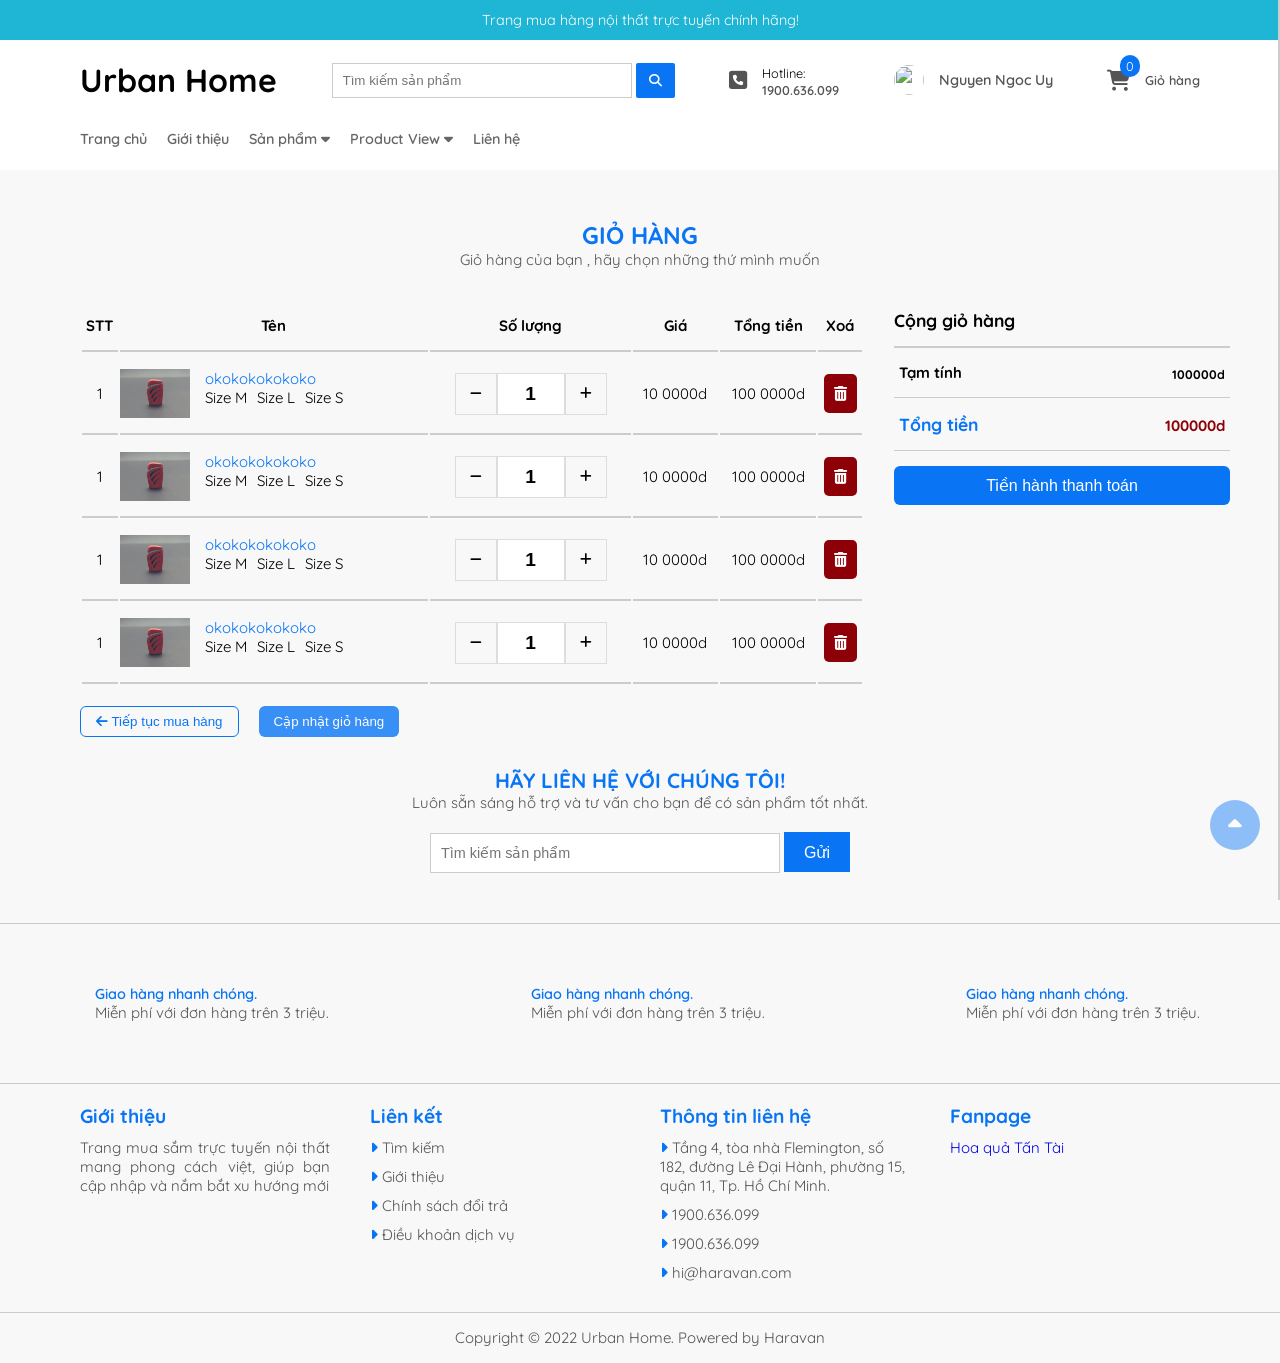
==== commit 59963159: "update" ====
--- a/Cart.html
+++ b/Cart.html
@@ -8,7 +8,7 @@
     <title>Document</title>
     <link rel="stylesheet" href="./assets/Css/base.css">
     <link rel="stylesheet" href="./assets/Css/cart.css">
-    <link rel="stylesheet" href="./assets/Css/Product-detail.css">
+    <link rel="stylesheet" href="./assets/Css/Cart.css">
     <link rel="stylesheet" href="./assets/Css/dropdown.css">
     <link rel="stylesheet" href="https://cdnjs.cloudflare.com/ajax/libs/font-awesome/6.1.1/css/all.min.css"
         integrity="sha512-KfkfwYDsLkIlwQp6LFnl8zNdLGxu9YAA1QvwINks4PhcElQSvqcyVLLD9aMhXd13uQjoXtEKNosOWaZqXgel0g=="
@@ -57,7 +57,7 @@
                     </div>
                 </div> -->
                 <div class="header-login   dropdown">
-                    <div onclick="dropdown()"  class="header-main_sub dropbtn">
+                    <div onclick="dropdown()" class="header-main_sub dropbtn">
                         <img class="header-info-user-img"
                             src="https://encrypted-tbn0.gstatic.com/images?q=tbn:ANd9GcTYmkp9a2rrD1Sskb9HLt5mDaTt4QaIs8CcBg&usqp=CAU"
                             alt="">
@@ -143,237 +143,160 @@
             </div>
         </header>
 
-        <div class="content">
-            <div class="content-product-info_box padding-container">
-                <div class="content-product-info_left">
-                    <div class="container-product-image_box">
-                        <img id="expandedImg"
-                            src="https://encrypted-tbn0.gstatic.com/images?q=tbn:ANd9GcRdwyMFRcoKj1kEEiDpD_S-Vh6rsVxsL3rCxg&usqp=CAU"
-                            style="width:100%">
-                        <div class="content-product_info-row">
-                            <div class="column">
-                                <img src="https://encrypted-tbn0.gstatic.com/images?q=tbn:ANd9GcRdwyMFRcoKj1kEEiDpD_S-Vh6rsVxsL3rCxg&usqp=CAU"
-                                    alt="Nature" style="width:100%" onclick="myFunction(this);">
-                            </div>
-                            <div class="column">
-                                <img src="https://encrypted-tbn0.gstatic.com/images?q=tbn:ANd9GcRwGPF8X5lgcLBtUZUXV9kPPpfw7IuIsTq3uQ&usqp=CAU"
-                                    alt="Snow" style="width:100%" onclick="myFunction(this);">
-                            </div>
-                            <div class="column">
-                                <img src="https://encrypted-tbn0.gstatic.com/images?q=tbn:ANd9GcTx4Ej3sddJTqtqN48tLwfcukxY-e70Aev4Dw&usqp=CAU"
-                                    alt="Mountains" style="width:100%" onclick="myFunction(this);">
-                            </div>
-                            <div class="column">
-                                <img src="https://encrypted-tbn0.gstatic.com/images?q=tbn:ANd9GcT4qPmyou8HM0n-ia6ZoZYnSPZDyiyfE1Rxlw&usqp=CAU"
-                                    alt="Lights" style="width:100%" onclick="myFunction(this);">
-                            </div>
-                        </div>
-                    </div>
-                </div>
-                <div class="content-product-info_right">
-                    <div class="header-product-info_right">
-                        <h3 class="product-name">Ghế sofa giường kéo Roots</h3>
-                        <div class="product-sale">25%</div>
-                    </div>
-                    <div class="product-item_price-wraper">
-                        <div class="product-price-main">
-                            890,000₫
-                        </div>
-                        <div class="product-price_sale color-text">
-                            1,250,000₫
-                        </div>
-                    </div>
-                    <div class="product-atribute_box">
-                        <p>Màu sắc : </p>
-                        <ul class="product-atribute_list-color">
-                            <li></li>
-                            <li></li>
-                            <li></li>
-                        </ul>
-                    </div>
-                    <p class="alert-product-number">Còn 10 sản phẩm</p>
-                    <div class="">
-                        <div class="number-input">
-                            <button onclick="this.parentNode.querySelector('input[type=number]').stepDown()"
-                                class="minus"><i class="fa-solid fa-minus"></i></button>
-                            <input class="quantity" min="0" name="quantity" value="1" type="number">
-                            <button onclick="this.parentNode.querySelector('input[type=number]').stepUp()"
-                                class="plus"><i class="fa-solid fa-plus"></i></button>
-                        </div>
-                        <button class="btn-add-to-cart">Thêm giỏ hàng</button>
-                    </div>
-                    <div class="tabs1">
-                        <div class="tab-item active tablinks" id="defaultOpen" onclick="openCity(event, 'London')">Mô tả
-                        </div>
-                        <div class="tab-item tablinks" onclick="openCity(event, 'Paris')">
-                            ĐIỀU KHOẢN DỊCH VỤ</div>
-                        <div class="tab-item tablinks" onclick="openCity(event, 'Tokyo')">
-                            CHÍNH SÁCH ĐỔI TRẢ</div>
-                    </div>
-                    <div id="London" class="tabcontent">
-                        1. Điều kiện đổi trả
-
-                        Quý Khách hàng cần kiểm tra tình trạng hàng hóa và có thể đổi hàng/ trả lại hàng ngay tại thời
-                        điểm giao/nhận hàng trong những trường hợp sau:
-
-                        Hàng không đúng chủng loại, mẫu mã trong đơn hàng đã đặt hoặc như trên website tại thời điểm đặt
-                        hàng.
-                        Không đủ số lượng, không đủ bộ như trong đơn hàng.
-                        Tình trạng bên ngoài bị ảnh hưởng như rách bao bì, bong tróc, bể vỡ…
-                        Khách hàng có trách nhiệm trình giấy tờ liên quan chứng minh sự thiếu sót trên để hoàn thành
-                        việc hoàn trả/đổi trả hàng hóa.
-
-
-
-                        2. Quy định về thời gian thông báo và gửi sản phẩm đổi trả
-
-                        Thời gian thông báo đổi trả: trong vòng 48h kể từ khi nhận sản phẩm đối với trường hợp sản phẩm
-                        thiếu phụ kiện, quà tặng hoặc bể vỡ.
-                        Thời gian gửi chuyển trả sản phẩm: trong vòng 14 ngày kể từ khi nhận sản phẩm.
-                        Địa điểm đổi trả sản phẩm: Khách hàng có thể mang hàng trực tiếp đến văn phòng/ cửa hàng của
-                        chúng tôi hoặc chuyển qua đường bưu điện.
-                        Trong trường hợp Quý Khách hàng có ý kiến đóng góp/khiếu nại liên quan đến chất lượng sản phẩm,
-                        Quý Khách hàng vui lòng liên hệ đường dây chăm sóc khách hàng của chúng tôi.
-                        1. Điều kiện đổi trả
-
-                        Quý Khách hàng cần kiểm tra tình trạng hàng hóa và có thể đổi hàng/ trả lại hàng ngay tại thời
-                        điểm giao/nhận hàng trong những trường hợp sau:
-
-                        Hàng không đúng chủng loại, mẫu mã trong đơn hàng đã đặt hoặc như trên website tại thời điểm đặt
-                        hàng.
-                        Không đủ số lượng, không đủ bộ như trong đơn hàng.
-                        Tình trạng bên ngoài bị ảnh hưởng như rách bao bì, bong tróc, bể vỡ…
-                        Khách hàng có trách nhiệm trình giấy tờ liên quan chứng minh sự thiếu sót trên để hoàn thành
-                        việc hoàn trả/đổi trả hàng hóa.
-
-
-
-                        2. Quy định về thời gian thông báo và gửi sản phẩm đổi trả
-
-                        Thời gian thông báo đổi trả: trong vòng 48h kể từ khi nhận sản phẩm đối với trường hợp sản phẩm
-                        thiếu phụ kiện, quà tặng hoặc bể vỡ.
-                        Thời gian gửi chuyển trả sản phẩm: trong vòng 14 ngày kể từ khi nhận sản phẩm.
-                        Địa điểm đổi trả sản phẩm: Khách hàng có thể mang hàng trực tiếp đến văn phòng/ cửa hàng của
-                        chúng tôi hoặc chuyển qua đường bưu điện.
-                        Trong trường hợp Quý Khách hàng có ý kiến đóng góp/khiếu nại liên quan đến chất lượng sản phẩm,
-                        Quý Khách hàng vui lòng liên hệ đường dây chăm sóc khách hàng của chúng tôi.
-                    </div>
-
-                    <div id="Paris" class="tabcontent">
-                        <h3>Paris</h3>
-                        <p>Paris is the capital of France.</p>
-                    </div>
-
-                    <div id="Tokyo" class="tabcontent">
-                        <h3>Tokyo</h3>
-                        <p>Tokyo is the capital of Japan.</p>
-                    </div>
-                </div>
-            </div>
-            <h3 class="commom-title product-related_title text-center">
-                SẢN PHẨM LIÊN QUAN
-            </h3>
-            <p class="text-center color-text">Luôn sẵn sáng hỗ trợ và tư vấn cho bạn để có sản phẩm tốt nhất.</p>
-            <div class="product-related_box padding-container product-list_box">
-                <div class="product-item">
-                    <div class="product-item_img-box">
-                        <img class="w-100"
-                            src="https://product.hstatic.net/1000409762/product/sp12-1_5316e032a8b0403b8fe26c4cd6bef167_large.jpg"
-                            alt="">
-                        <div class="product-item_percent">25%</div>
-                        <div class="product-item_icon">
-                            <i class="fa-solid fa-magnifying-glass-plus"></i>
-                        </div>
-                    </div>
-                    <p class="product-item_name"><a href="">Ấm trà inox không ghỉ</a></p>
-                    <div class="product-item_price-wraper">
-                        <div class="product-price-main">
-                            890,000₫
-                        </div>
-                        <div class="product-price_sale">
-                            1,250,000₫
-                        </div>
-                    </div>
-                </div>
-                <div class="product-item">
-                    <div class="product-item_img-box">
-                        <img class="w-100"
-                            src="https://product.hstatic.net/1000409762/product/sp12-1_5316e032a8b0403b8fe26c4cd6bef167_large.jpg"
-                            alt="">
-                        <div class="product-item_percent">25%</div>
-                        <div class="product-item_icon">
-                            <i class="fa-solid fa-magnifying-glass-plus"></i>
-                        </div>
-                    </div>
-                    <p class="product-item_name"><a href="">Ấm trà inox không ghỉ</a></p>
-                    <div class="product-item_price-wraper">
-                        <div class="product-price-main">
-                            890,000₫
-                        </div>
-                        <div class="product-price_sale">
-                            1,250,000₫
-                        </div>
-                    </div>
-                </div>
-                <div class="product-item">
-                    <div class="product-item_img-box">
-                        <img class="w-100"
-                            src="https://product.hstatic.net/1000409762/product/sp12-1_5316e032a8b0403b8fe26c4cd6bef167_large.jpg"
-                            alt="">
-                        <div class="product-item_percent">25%</div>
-                        <div class="product-item_icon">
-                            <i class="fa-solid fa-magnifying-glass-plus"></i>
-                        </div>
-                    </div>
-                    <p class="product-item_name"><a href="">Ấm trà inox không ghỉ</a></p>
-                    <div class="product-item_price-wraper">
-                        <div class="product-price-main">
-                            890,000₫
-                        </div>
-                        <div class="product-price_sale">
-                            1,250,000₫
-                        </div>
-                    </div>
-                </div>
-                <div class="product-item">
-                    <div class="product-item_img-box">
-                        <img class="w-100"
-                            src="https://product.hstatic.net/1000409762/product/sp12-1_5316e032a8b0403b8fe26c4cd6bef167_large.jpg"
-                            alt="">
-                        <div class="product-item_percent">25%</div>
-                        <div class="product-item_icon">
-                            <i class="fa-solid fa-magnifying-glass-plus"></i>
-                        </div>
-                    </div>
-                    <p class="product-item_name"><a href="">Ấm trà inox không ghỉ</a></p>
-                    <div class="product-item_price-wraper">
-                        <div class="product-price-main">
-                            890,000₫
-                        </div>
-                        <div class="product-price_sale">
-                            1,250,000₫
-                        </div>
-                    </div>
-                </div>
-                <div class="product-item">
-                    <div class="product-item_img-box">
-                        <img class="w-100"
-                            src="https://product.hstatic.net/1000409762/product/sp12-1_5316e032a8b0403b8fe26c4cd6bef167_large.jpg"
-                            alt="">
-                        <div class="product-item_percent">25%</div>
-                        <div class="product-item_icon">
-                            <i class="fa-solid fa-magnifying-glass-plus"></i>
-                        </div>
-                    </div>
-                    <p class="product-item_name"><a href="">Ấm trà inox không ghỉ</a></p>
-                    <div class="product-item_price-wraper">
-                        <div class="product-price-main">
-                            890,000₫
-                        </div>
-                        <div class="product-price_sale">
-                            1,250,000₫
-                        </div>
-                    </div>
+        <div class="content padding-container text-center">
+            <h3 class="title-page-name commom-title text-center">Giỏ hàng </h3>
+            <p class="text-center color-text"> Giỏ hàng của bạn , hãy chọn những thứ mình muốn </p>
+            <div class="cart-box">
+                <div class="">
+                    <table class="table">
+                        <thead>
+                            <th>STT</th>
+                            <th>Tên</th>
+                            <th>Số lượng</th>
+                            <th>Giá</th>
+                            <th>Tổng tiền</th>
+                            <th>Xoá</th>
+                        </thead>
+                        <tbody>
+                            <tr>
+                                <td>1</td>
+                                <td class="cart_name-box">
+                                    <img class="cart_img"
+                                        src="[data-uri]"
+                                        alt="">
+                                    <div class="product_cart-info-rigth">
+                                        <p class="product_name">okokokokokoko</p>
+                                        <ul class="product_atribute-list">
+                                            <li>Size M</li>
+                                            <li>Size L</li>
+                                            <li>Size S</li>
+                                        </ul>
+                                    </div>
+                                </td>
+                                <td>
+                                    <div class="number-input">
+                                        <button onclick="this.parentNode.querySelector('input[type=number]').stepDown()"
+                                            class="minus"><i class="fa-solid fa-minus"></i></button>
+                                        <input class="quantity" min="0" name="quantity" value="1" type="number">
+                                        <button onclick="this.parentNode.querySelector('input[type=number]').stepUp()"
+                                            class="plus"><i class="fa-solid fa-plus"></i></button>
+                                    </div>
+                                </td>
+                                <td>10 0000d</td>
+                                <td>100 0000d</td>
+                                <td>
+                                    <a href="" class="btn-delete-cart"><i class="fa-solid fa-trash-can"></i></a>
+                                </td>
+                            </tr>
+                            <tr>
+                                <td>1</td>
+                                <td class="cart_name-box">
+                                    <img class="cart_img"
+                                        src="[data-uri]"
+                                        alt="">
+                                    <div class="product_cart-info-rigth">
+                                        <p class="product_name">okokokokokoko</p>
+                                        <ul class="product_atribute-list">
+                                            <li>Size M</li>
+                                            <li>Size L</li>
+                                            <li>Size S</li>
+                                        </ul>
+                                    </div>
+                                </td>
+                                <td>
+                                    <div class="number-input">
+                                        <button onclick="this.parentNode.querySelector('input[type=number]').stepDown()"
+                                            class="minus"><i class="fa-solid fa-minus"></i></button>
+                                        <input class="quantity" min="0" name="quantity" value="1" type="number">
+                                        <button onclick="this.parentNode.querySelector('input[type=number]').stepUp()"
+                                            class="plus"><i class="fa-solid fa-plus"></i></button>
+                                    </div>
+                                </td>
+                                <td>10 0000d</td>
+                                <td>100 0000d</td>
+                                <td>
+                                    <a href="" class="btn-delete-cart"><i class="fa-solid fa-trash-can"></i></a>
+                                </td>
+                            </tr>
+                            <tr>
+                                <td>1</td>
+                                <td class="cart_name-box">
+                                    <img class="cart_img"
+                                        src="[data-uri]"
+                                        alt="">
+                                    <div class="product_cart-info-rigth">
+                                        <p class="product_name">okokokokokoko</p>
+                                        <ul class="product_atribute-list">
+                                            <li>Size M</li>
+                                            <li>Size L</li>
+                                            <li>Size S</li>
+                                        </ul>
+                                    </div>
+                                </td>
+                                <td>
+                                    <div class="number-input">
+                                        <button onclick="this.parentNode.querySelector('input[type=number]').stepDown()"
+                                            class="minus"><i class="fa-solid fa-minus"></i></button>
+                                        <input class="quantity" min="0" name="quantity" value="1" type="number">
+                                        <button onclick="this.parentNode.querySelector('input[type=number]').stepUp()"
+                                            class="plus"><i class="fa-solid fa-plus"></i></button>
+                                    </div>
+                                </td>
+                                <td>10 0000d</td>
+                                <td>100 0000d</td>
+                                <td>
+                                    <a href="" class="btn-delete-cart"><i class="fa-solid fa-trash-can"></i></a>
+                                </td>
+                            </tr>
+                            <tr>
+                                <td>1</td>
+                                <td class="cart_name-box">
+                                    <img class="cart_img"
+                                        src="[data-uri]"
+                                        alt="">
+                                    <div class="product_cart-info-rigth">
+                                        <p class="product_name">okokokokokoko</p>
+                                        <ul class="product_atribute-list">
+                                            <li>Size M</li>
+                                            <li>Size L</li>
+                                            <li>Size S</li>
+                                        </ul>
+                                    </div>
+                                </td>
+                                <td>
+                                    <div class="number-input">
+                                        <button onclick="this.parentNode.querySelector('input[type=number]').stepDown()"
+                                            class="minus"><i class="fa-solid fa-minus"></i></button>
+                                        <input class="quantity" min="0" name="quantity" value="1" type="number">
+                                        <button onclick="this.parentNode.querySelector('input[type=number]').stepUp()"
+                                            class="plus"><i class="fa-solid fa-plus"></i></button>
+                                    </div>
+                                </td>
+                                <td>10 0000d</td>
+                                <td>100 0000d</td>
+                                <td>
+    
+                                    <a href="" class="btn-delete-cart"><i class="fa-solid fa-trash-can"></i></a>
+                                </td>
+                            </tr>
+                        </tbody>
+                    </table>
+                    <div class="btn-table-footer">
+                        <button class="btn-footer btn-continue-now"><a href=""><i class="fa-solid fa-arrow-left"></i> Tiếp tục mua hàng</a></button>
+                        <button class="btn-footer btn-update-cart "><a href="">Cập nhật giỏ hàng</a></button>
+                    </div>
+                </div>
+                <div class="total-money">
+                    <h3 class="plus-cart">Cộng giỏ hàng</h3>
+                    <div class="plus-cart-provisional">
+                        <h4>Tạm tính</h4>
+                        <h5>100000d</h5>
+                    </div>
+                    <div class="plus-cart-provisional">
+                        <h3 class="total-name">Tổng tiền</h3>
+                        <h4  class="total-price">100000d</h4>
+                    </div>
+                    <button href="" class="btn-check-out"><a href="">Tiền hành thanh toán</a></button>
                 </div>
             </div>
         </div>
@@ -459,26 +382,28 @@
                 <p class="color-text text-center">Copyright © 2022 Urban Home. Powered by Haravan</p>
             </div>
         </footer>
-        
-       <div class="list-contact-icon-box">
-         <ul class="list-contact-icon">
-            <li class="bg-phone"><i class="fa-solid fa-phone"></i></li>
-            <li class="bg-facebook"><i class="fa-brands fa-facebook-f"></i></li>
-            <li class="bg-youtobe"><i class="fa-brands fa-youtube"></i></li>
-            <li class="bg-twiter"><i class="fa-brands fa-twitter"></i></li>
-        </ul>
-       </div>
+
+        <div class="list-contact-icon-box">
+            <ul class="list-contact-icon">
+                <li class="bg-phone"><i class="fa-solid fa-phone"></i></li>
+                <li class="bg-facebook"><i class="fa-brands fa-facebook-f"></i></li>
+                <li class="bg-youtobe"><i class="fa-brands fa-youtube"></i></li>
+                <li class="bg-twiter"><i class="fa-brands fa-twitter"></i></li>
+            </ul>
+        </div>
     </div>
     <div id="backTop">
         <i class="fa-solid fa-caret-up"></i>
     </div>
-    <script src="https://code.jquery.com/jquery-3.6.0.js" integrity="sha256-H+K7U5CnXl1h5ywQfKtSj8PCmoN9aaq30gDh27Xc0jk=" crossorigin="anonymous"></script>
+    <script src="https://code.jquery.com/jquery-3.6.0.js"
+        integrity="sha256-H+K7U5CnXl1h5ywQfKtSj8PCmoN9aaq30gDh27Xc0jk=" crossorigin="anonymous"></script>
 
     <script src="./assets/js/tab-slider.js"></script>
     <script src="./assets/js/tab-component.js"></script>
     <script src="./assets/js/list-cart.js"></script>
     <script src="./assets/js/click-dropdown.js"></script>
     <script src="./assets/js/back-top.js"></script>
+
 </body>
 
 </html>
--- a/assets/Css/base.css
+++ b/assets/Css/base.css
@@ -10,6 +10,10 @@
     /* height: 2000px; */
     /* position: relative; */
 
+}
+
+a{
+    text-decoration: none;
 }
 
 :root {
@@ -18,7 +22,7 @@
     --color-black: #000;
     --color-white: #ffff;
     --color-container: #F8F8F8;
-    --color-text: rgb(119, 114, 114);
+    --color-text: rgb(85, 83, 83);
 }
 
 .header-cart {
@@ -120,7 +124,7 @@
     height: 320px;
     overflow-y: auto;
     z-index: 1;
-    display: none;
+    /* display: none; */
 }
 
 .product-result-search::-webkit-scrollbar {
--- a/assets/Css/cart.css
+++ b/assets/Css/cart.css
@@ -12,10 +12,6 @@
     border-left: 2px solid #ccc;
   }
   
-
-  .cart-list-info{
-    /* padding: 70px 20px; */
-  }
 
   .cart-list-item-name{
     color: #444;
--- a/assets/Css/Cart.css
+++ b/assets/Css/Cart.css
@@ -0,0 +1,241 @@
+.content{
+    background-color: var(--color-container);
+    padding-top: 50px;
+}
+
+.title-page-name{
+    font-size: 1.5rem ;
+}
+
+.cart-box{
+    display: grid;
+    grid-template-columns: 70% 30%;
+    grid-gap: 30px;
+    margin-top: 30px;
+}
+
+td , th {
+    border-bottom:  2px solid #ccc;
+}
+
+th , td{
+    padding: 15px 0px;
+}
+
+.plus-cart-provisional{
+    display: flex;
+    justify-content:space-between;
+    padding: 15px 5px;
+    align-items:flex-end;
+    border-bottom: 1px solid #ccc;
+}
+
+.total-name{
+    color: var(--color-primary)
+}
+
+.total-price{
+    color: #8E0007;
+}
+
+.btn-check-out{
+    margin-top: 15px;
+    padding: 10px;
+    width: 100%;
+    border: none;
+    background-color: var(--color-primary);
+    border-radius: 6px;
+}
+
+.btn-check-out:hover{
+    opacity: 0.7;
+}
+
+.btn-check-out a{
+    text-decoration: none;
+    font-size: 1rem;
+    color: white;
+}
+
+/* .plus-cart-provisional h4{
+    margin-top: 10px;
+} */
+
+.table{
+    width: 100%;
+
+}
+
+.cart_name-box{
+    display: flex;
+}
+
+.product_atribute-list{
+    list-style-type: none;
+    display: flex;
+}
+
+.product_cart-info-rigth{
+    margin-left: 15px;
+}
+
+.product_atribute-list li{
+   margin-right: 10px;
+}
+
+.product_name{
+    text-align: left;
+    color: var(--color-primary);
+}
+
+.cart_img{
+    width: 70px;
+}
+
+/* QUANTITY */
+
+input[type="number"] {
+    -webkit-appearance: textfield;
+    -moz-appearance: textfield;
+    appearance: textfield;
+  }
+  
+  input[type=number]::-webkit-inner-spin-button,
+  input[type=number]::-webkit-outer-spin-button {
+    -webkit-appearance: none;
+  }
+  
+  .number-input {
+    border: 1px solid #ddd;
+    display: inline-flex;
+  }
+  
+  .number-input,
+  .number-input * {
+    box-sizing: border-box;
+  }
+  
+  .number-input button {
+    outline: none;
+    -webkit-appearance: none;
+    background-color: transparent;
+    border: none;
+    align-items: center;
+    justify-content: center;
+    width: 40px;
+    height: 40px;
+    cursor: pointer;
+    margin: 0;
+    position: relative;
+  }
+  
+  .number-input button:after {
+    display: inline-block;
+    position: absolute;
+    font-family: "Font Awesome 5 Free";
+    font-weight: 900;
+    transform: translate(-50%, -50%) rotate(180deg);
+  }
+  
+  .number-input button.plus:after {
+    transform: translate(-50%, -50%) rotate(0deg);
+  }
+  
+  .number-input input[type=number] {
+    font-family: sans-serif;
+    max-width: 70px;
+    /* padding: 0px ; */
+    border: solid #ddd;
+    border-width: 0 2px;
+    font-size: 1.2rem;
+    height: 40px;
+    font-weight: bold;
+    text-align: center;
+  }
+  
+  .alert-product-number {
+    margin: 15px 0px;
+    color: green;
+  }
+  
+  .btn-add-to-cart {
+    width: 200px;
+    height: 40px;
+    margin-left: 20px;
+    background-color: #fff;
+    border: 1px solid var(--color-primary);
+    color: var(--color-primary);
+    border-radius: 6px;
+    font-size: 0.9rem;
+    transition: all ease-in 0.3s;
+  }
+  
+  .btn-add-to-cart:hover {
+    background-color: var(--color-primary);
+    color: var(--color-white);
+    transition: all ease-in 0.3s;
+    cursor: pointer;
+  }
+  
+
+  .btn-delete-cart{
+    padding: 10px ;
+    background-color: #8E0007;
+    color: var(--color-white);
+    border-radius: 5px;
+  }
+
+  .plus-cart{
+    text-align: left;
+    border-bottom: 2px solid #ccc;
+    padding-bottom: 15px;
+    margin-top: 10px;
+  }
+
+  .btn-table-footer{
+    display: flex;
+    justify-content: start;
+  }
+
+  .btn-table-footer{
+    margin-top: 20px;
+  }
+
+  .btn-footer{
+    padding: 7px 15px;
+    margin-right: 20px;
+
+  }
+
+  .btn-continue-now{
+    background-color: var(--color-container);
+    border: 1px solid var(--color-primary);
+    cursor: pointer;
+    border-radius: 6px;
+    transition: all ease-in 0.4s;
+  } 
+
+.btn-continue-now:hover i{
+    transform: translateX(-5px);
+    transition: all ease-in 0.4s;
+}
+
+.btn-continue-now a{
+      color: var(--color-primary);
+      text-decoration: none;
+}
+
+.btn-update-cart{
+    background-color: var(--color-primary);
+    border: none;
+    border-radius: 6px;
+}
+
+.btn-update-cart{
+    opacity: 0.8;
+}
+
+.btn-update-cart a{
+    color: var(--color-white);
+    text-decoration: none;
+}
